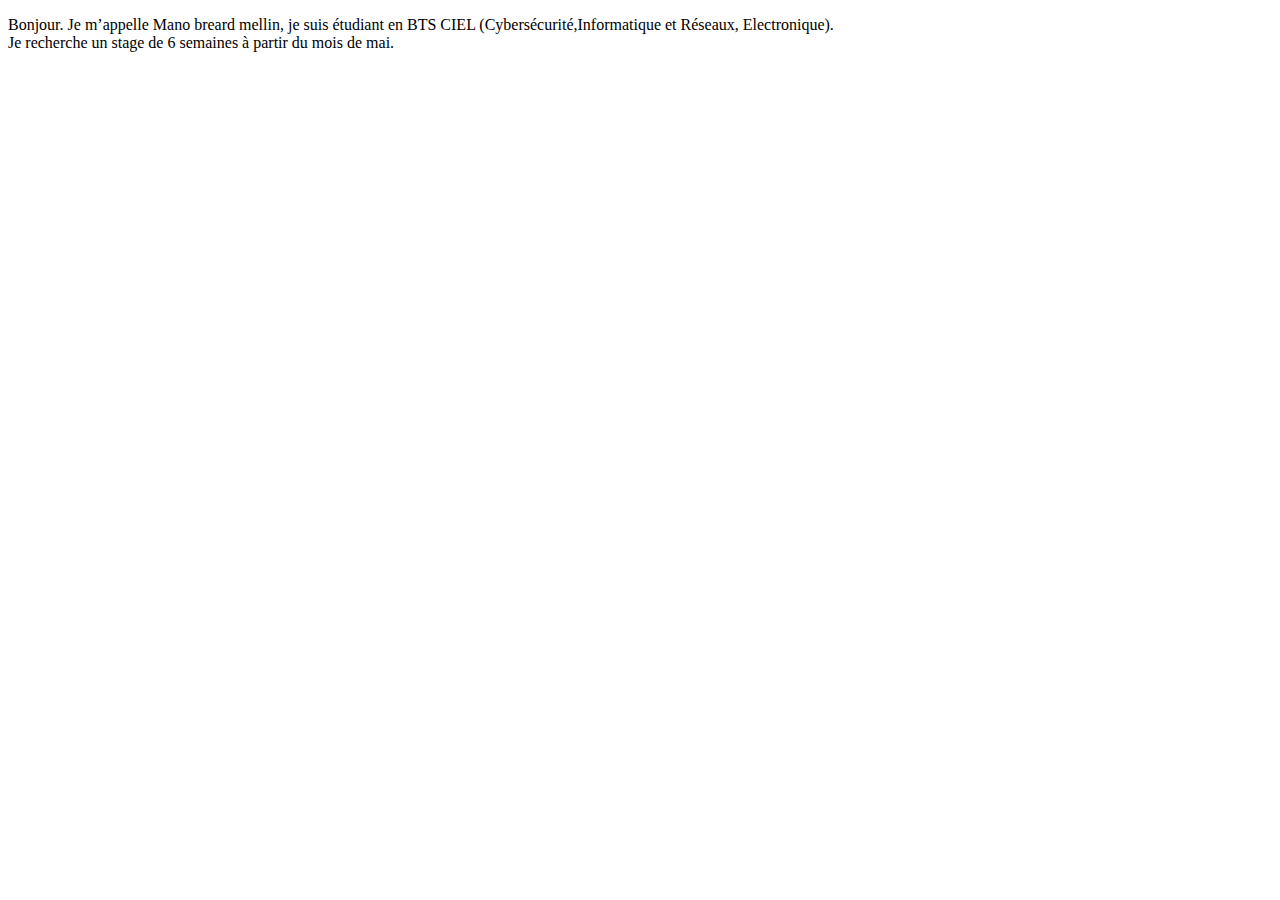
==== cv-en-construction.html @ 1167ad68 "Add files via upload" ====
<!DOCTYPE html>
<html lang="fr">
    <head>
        <meta charset="utf-8" />
        <title>ici c'est le titre </title>
    </head>
    <body>
        <p>
        Bonjour. Je m’appelle Mano breard mellin, je suis étudiant en BTS CIEL (Cybersécurité,Informatique et Réseaux, Electronique).<br />
        Je recherche un stage de 6 semaines à partir du mois de mai.<br /><br />
        </p>
        
        
        
        
    </body>
</html>
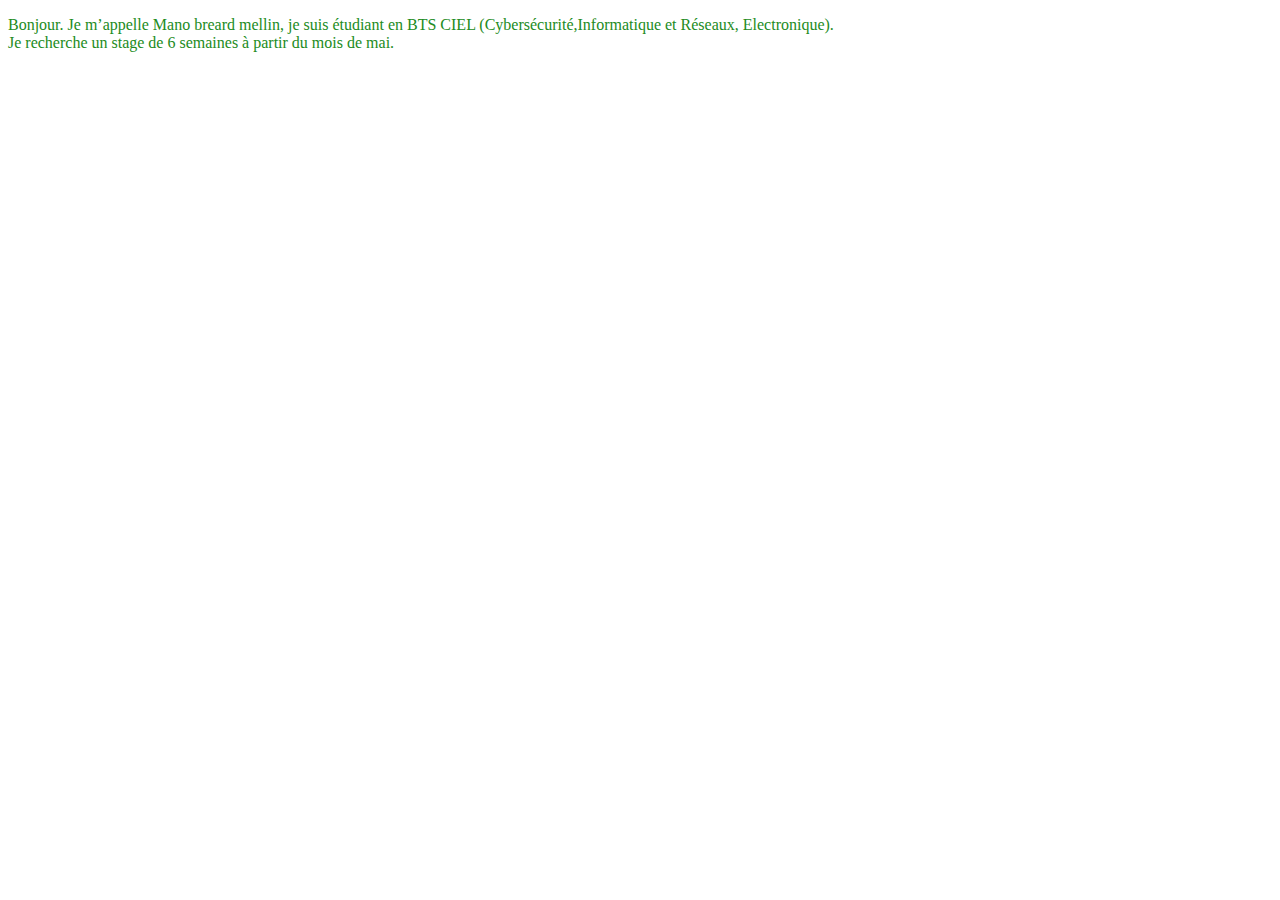
==== commit 0a5b1497: "dev" ====
--- a/cv-en-construction.html
+++ b/cv-en-construction.html
@@ -1,6 +1,7 @@
 <!DOCTYPE html>
 <html lang="fr">
     <head>
+        <link rel="stylesheet" href="styles2.css">
         <meta charset="utf-8" />
         <title>ici c'est le titre </title>
     </head>
--- a/styles2.css
+++ b/styles2.css
@@ -0,0 +1,3 @@
+p {
+    color: forestgreen;
+}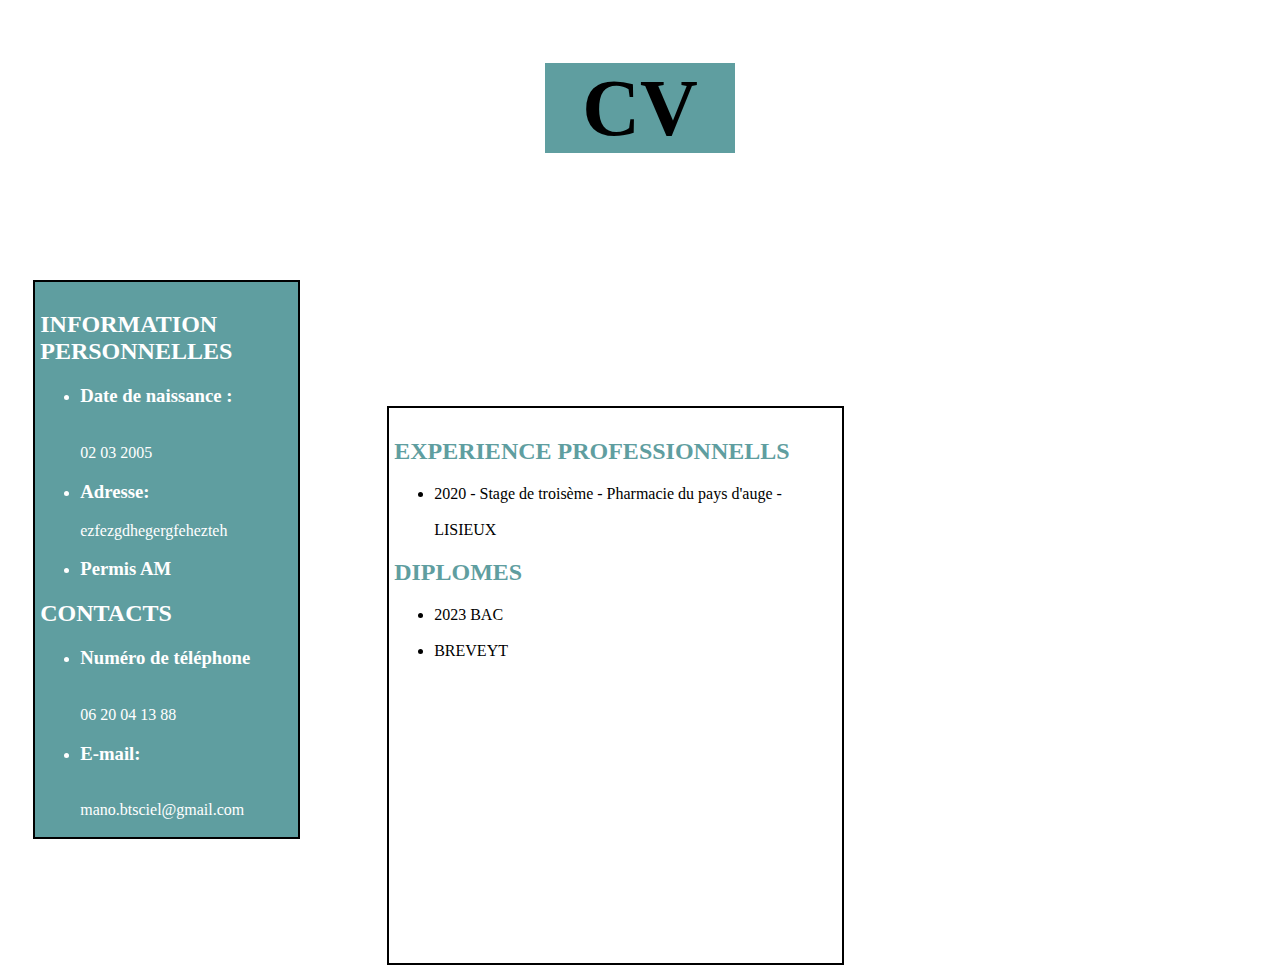
==== commit 8840a353: "dev" ====
--- a/cv-en-construction.html
+++ b/cv-en-construction.html
@@ -3,13 +3,42 @@
     <head>
         <link rel="stylesheet" href="styles2.css">
         <meta charset="utf-8" />
-        <title>ici c'est le titre </title>
+        <title>CV Mano Breard Mellin</title>
     </head>
     <body>
-        <p>
-        Bonjour. Je m’appelle Mano breard mellin, je suis étudiant en BTS CIEL (Cybersécurité,Informatique et Réseaux, Electronique).<br />
-        Je recherche un stage de 6 semaines à partir du mois de mai.<br /><br />
-        </p>
+        <header>
+           <h1>CV</h1>
+        </header>
+        <section>
+            <h2>INFORMATION PERSONNELLES<br ></h2>
+            <ul >
+                <li><h3>Date de naissance :</h3><br >02 03 2005</li>
+                <li><h3>Adresse: <br ></h3>ezfezgdhegergfehezteh</li>
+                <li><h3>Permis AM</h3></li>
+            </ul>
+            <h2>CONTACTS</h2>
+            <ul >
+                <li><h3>Numéro de téléphone</h3></li><br >06 20 04 13 88
+                <li><h3>E-mail:</h3></li><br >mano.btsciel@gmail.com
+            </ul>
+        </section>
+        <main>
+            <h2>EXPERIENCE PROFESSIONNELLS<br ></h2>
+            <ul class="point">
+                <li>2020 - Stage de troisème - Pharmacie du pays d'auge -</li><br >
+                LISIEUX
+            </ul>
+            <h2>DIPLOMES</h2>
+            <ul class="point">
+                <li>2023 BAC</li><br >
+                <li>BREVEYT</li>
+
+
+            </ul>
+
+            
+
+        </main>
         
         
         
--- a/styles2.css
+++ b/styles2.css
@@ -1,3 +1,63 @@
-p {
-    color: forestgreen;
-}+main {
+    
+    border: 2px solid black ;
+    padding: 5px;
+    padding-top : 10px;
+    margin: 10px;
+    margin-left : 30px;
+    height: 60%;
+    width: 35%;
+    background-color: rgb(255, 255, 255);
+    margin-left: 30%;
+    margin-top: -35%;
+    color: cadetblue
+    
+
+}
+section {
+    border: 2px solid black ;
+    padding: 5px;
+    padding-top : 10px;
+    margin: 10px;
+    margin-left : 30px;
+    color: white;
+    
+    height: 60%;
+    width: 20%;
+    background-color: cadetblue;
+    margin-left: 2%;
+    margin-top: 10%;
+
+
+}
+body {
+    height: 100%;
+    
+
+}
+html {
+    height: 100%;
+}
+header {
+    
+    height: 10%;
+    width: 15%;
+    margin-top: 5%; 
+    margin-left: auto;
+    margin-right: auto;
+    background-color: cadetblue;
+    
+    
+}
+
+.point {
+    color: black
+}
+h1 {
+    
+    text-align: center;
+    font-size: 5em;
+}
+   
+    
+    
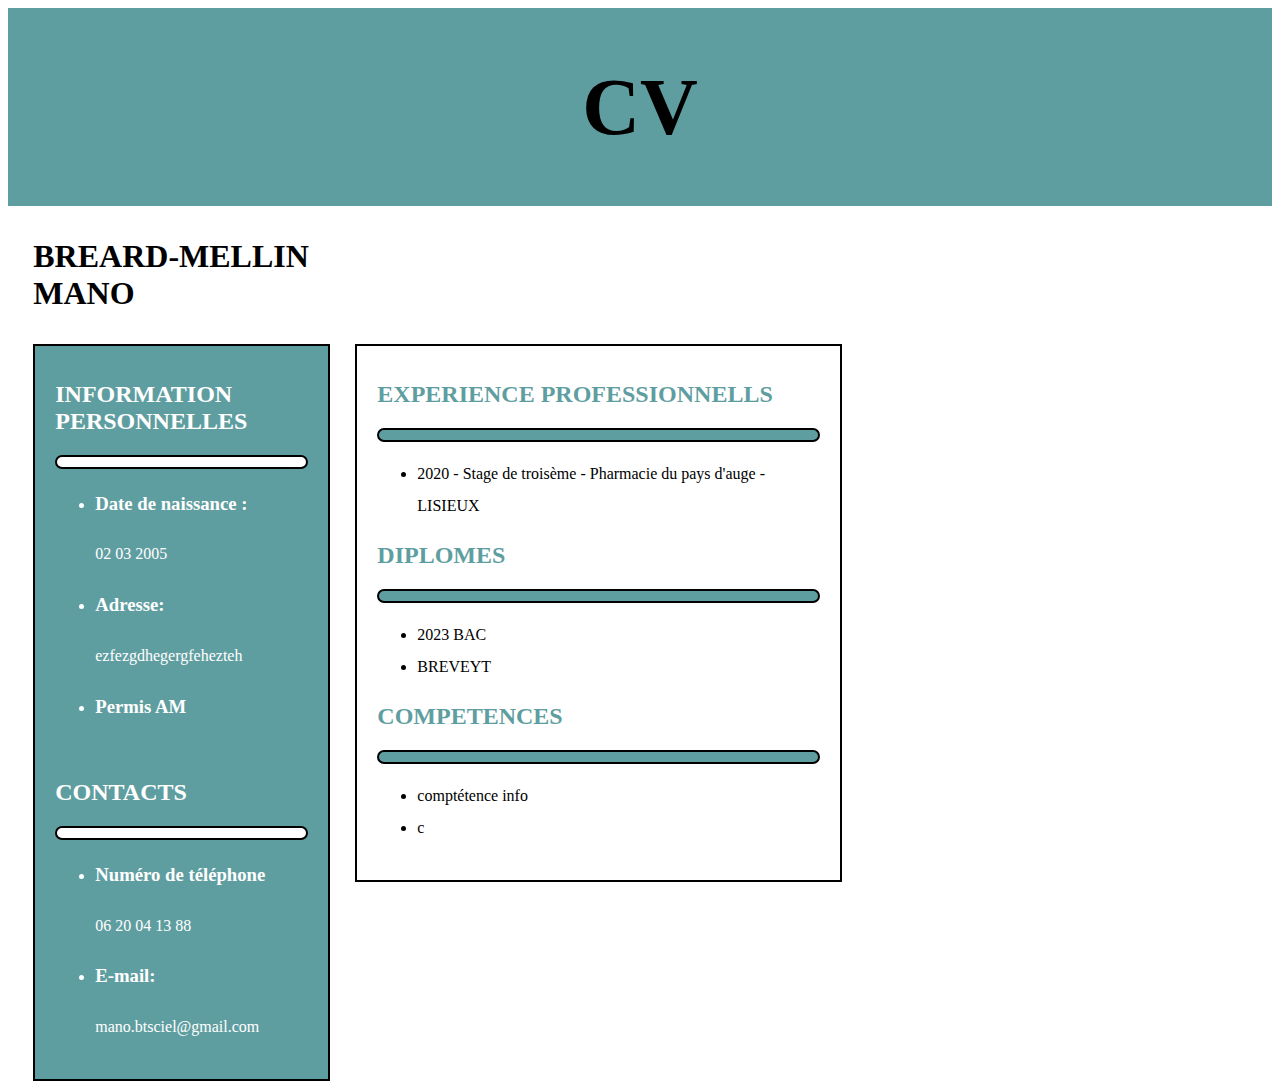
==== commit 8689724b: "a" ====
--- a/cv-en-construction.html
+++ b/cv-en-construction.html
@@ -7,41 +7,44 @@
     </head>
     <body>
         <header>
-           <h1>CV</h1>
+            <div><h1>CV</h1></div>
+            <nav><p class="nom"><strong>BREARD-MELLIN<br >MANO</strong></p></nav>
         </header>
-        <section>
-            <h2>INFORMATION PERSONNELLES<br ></h2>
-            <ul >
-                <li><h3>Date de naissance :</h3><br >02 03 2005</li>
-                <li><h3>Adresse: <br ></h3>ezfezgdhegergfehezteh</li>
-                <li><h3>Permis AM</h3></li>
-            </ul>
-            <h2>CONTACTS</h2>
-            <ul >
-                <li><h3>Numéro de téléphone</h3></li><br >06 20 04 13 88
-                <li><h3>E-mail:</h3></li><br >mano.btsciel@gmail.com
-            </ul>
-        </section>
         <main>
-            <h2>EXPERIENCE PROFESSIONNELLS<br ></h2>
-            <ul class="point">
-                <li>2020 - Stage de troisème - Pharmacie du pays d'auge -</li><br >
-                LISIEUX
-            </ul>
-            <h2>DIPLOMES</h2>
-            <ul class="point">
-                <li>2023 BAC</li><br >
-                <li>BREVEYT</li>
-
-
-            </ul>
-
-            
-
+            <section>
+                <h2>INFORMATION PERSONNELLES<br ></h2>
+                <div class="shape"></div>
+                <ul>
+                    <li><h3>Date de naissance :</h3>02 03 2005</li>
+                    <li><h3>Adresse: <br ></h3>ezfezgdhegergfehezteh</li>
+                    <li><h3>Permis AM</h3></li>
+                </ul>
+                <br ><h2>CONTACTS<br ></h2>
+                <div class="shape"></div>
+                <ul >
+                    <li><h3>Numéro de téléphone</h3>06 20 04 13 88</li>
+                    <li><h3>E-mail:</h3>mano.btsciel@gmail.com</li>
+                </ul>
+            </section>
+            <section id="droite">
+                <h2>EXPERIENCE PROFESSIONNELLS</h2>
+                <div class="shape2"></div>
+                <ul class="point">
+                    <li>2020 - Stage de troisème - Pharmacie du pays d'auge -<br >LISIEUX</li>
+                </ul>
+                <h2>DIPLOMES</h2>
+                <div class="shape2"></div>
+                <ul class="point">
+                    <li>2023 BAC</li>
+                    <li>BREVEYT </li>
+                </ul>
+                <h2>COMPETENCES</h2>
+                <div class="shape2"></div>
+                <ul class="point">
+                    <li>comptétence info<br ></li>
+                    <li>c</li>
+                </ul>
+            </section>
         </main>
-        
-        
-        
-        
     </body>
 </html>--- a/styles2.css
+++ b/styles2.css
@@ -1,34 +1,39 @@
-main {
+#droite {
+    
+    
     
     border: 2px solid black ;
-    padding: 5px;
-    padding-top : 10px;
-    margin: 10px;
-    margin-left : 30px;
+    padding: 20px;
+    padding-top : 15px;
+   
     height: 60%;
     width: 35%;
     background-color: rgb(255, 255, 255);
-    margin-left: 30%;
-    margin-top: -35%;
+   
     color: cadetblue
     
 
 }
 section {
+    
     border: 2px solid black ;
-    padding: 5px;
-    padding-top : 10px;
-    margin: 10px;
-    margin-left : 30px;
+    padding: 20px;
+    padding-top : 15px;
+    
     color: white;
     
     height: 60%;
     width: 20%;
     background-color: cadetblue;
     margin-left: 2%;
-    margin-top: 10%;
+   
 
 
+}
+main {
+    
+    display: flex;
+    flex-direction: row;
 }
 body {
     height: 100%;
@@ -40,11 +45,10 @@
 }
 header {
     
-    height: 10%;
-    width: 15%;
-    margin-top: 5%; 
-    margin-left: auto;
-    margin-right: auto;
+    display: flex;
+    flex-direction: column;
+    width: auto;
+    height: auto;
     background-color: cadetblue;
     
     
@@ -58,6 +62,47 @@
     text-align: center;
     font-size: 5em;
 }
-   
+
+.shape {
+        float: center;
+        width: auto;
+        height: 10px;
+        shape-outside: inset(100px 20px 10px 0 round 100px);
+        border: 2px solid black;
+        border-radius: 10px;
+        
+        background-color: white;
+}
+       
+    
+.shape2 {
+    float: center;
+    width: auto;
+    height: 10px;
+    shape-outside: inset(100px 200px 100px 0 round 10px);
+    border: 2px solid black;
+    border-radius: 10px;
+    
+    background-color: cadetblue;
+}
+.nom {
+    font-size: 2em;
+    margin-right: auto;
+    margin-left: 2%;
     
     
+    color: black;
+
+
+
+} 
+nav {
+    background-color: white;
+    
+    
+    
+}
+li {
+    line-height: 200%;
+}
+    
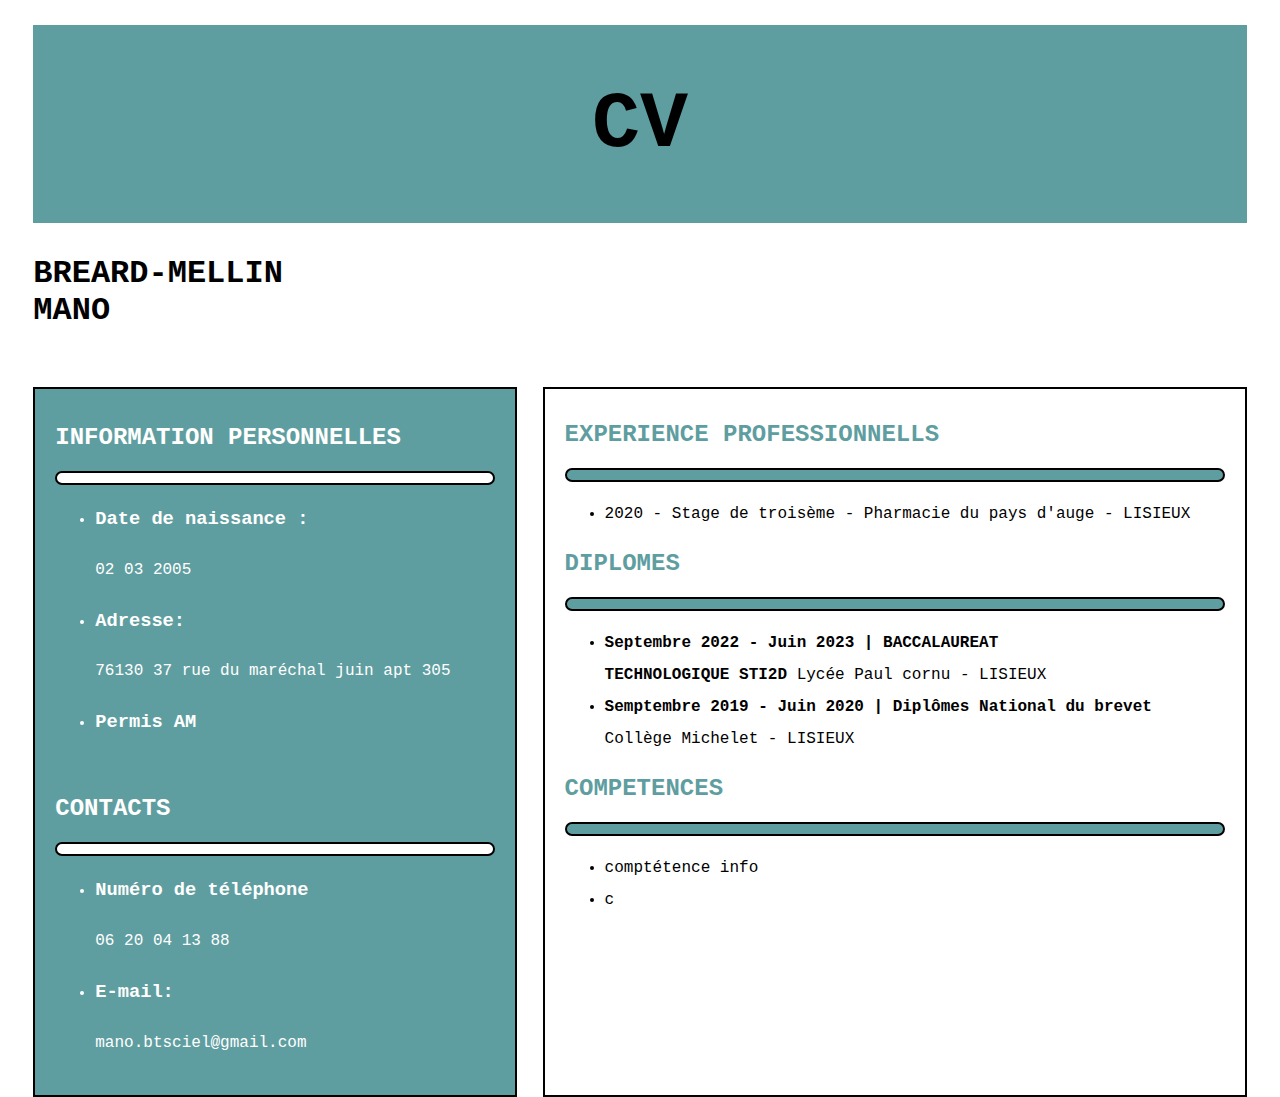
==== commit 72630c12: "a" ====
--- a/cv-en-construction.html
+++ b/cv-en-construction.html
@@ -16,7 +16,7 @@
                 <div class="shape"></div>
                 <ul>
                     <li><h3>Date de naissance :</h3>02 03 2005</li>
-                    <li><h3>Adresse: <br ></h3>ezfezgdhegergfehezteh</li>
+                    <li><h3>Adresse: <br ></h3>76130 37 rue du maréchal juin apt 305</li>
                     <li><h3>Permis AM</h3></li>
                 </ul>
                 <br ><h2>CONTACTS<br ></h2>
@@ -30,13 +30,14 @@
                 <h2>EXPERIENCE PROFESSIONNELLS</h2>
                 <div class="shape2"></div>
                 <ul class="point">
-                    <li>2020 - Stage de troisème - Pharmacie du pays d'auge -<br >LISIEUX</li>
+                    <li>2020 - Stage de troisème - Pharmacie du pays d'auge - LISIEUX</li>
                 </ul>
                 <h2>DIPLOMES</h2>
                 <div class="shape2"></div>
                 <ul class="point">
-                    <li>2023 BAC</li>
-                    <li>BREVEYT </li>
+                    <li><b>Septembre 2022 - Juin 2023 | BACCALAUREAT<br>TECHNOLOGIQUE STI2D</b> Lycée Paul cornu - LISIEUX</li>
+                    <li><b>Semptembre 2019 - Juin 2020 | Diplômes National du brevet</b><br>
+                    Collège Michelet - LISIEUX</li>
                 </ul>
                 <h2>COMPETENCES</h2>
                 <div class="shape2"></div>
--- a/styles2.css
+++ b/styles2.css
@@ -4,10 +4,11 @@
     
     border: 2px solid black ;
     padding: 20px;
-    padding-top : 15px;
+    padding-top : 1%;
+    margin-right: 2%;
    
-    height: 60%;
-    width: 35%;
+    height: auto;
+    width: 60%;
     background-color: rgb(255, 255, 255);
    
     color: cadetblue
@@ -22,8 +23,8 @@
     
     color: white;
     
-    height: 60%;
-    width: 20%;
+    height: auto;
+    width: 40%;
     background-color: cadetblue;
     margin-left: 2%;
    
@@ -37,6 +38,7 @@
 }
 body {
     height: 100%;
+    font-family:'Courier New', Courier, monospace
     
 
 }
@@ -44,7 +46,7 @@
     height: 100%;
 }
 header {
-    
+    margin: 2%;
     display: flex;
     flex-direction: column;
     width: auto;
@@ -87,8 +89,8 @@
 }
 .nom {
     font-size: 2em;
-    margin-right: auto;
-    margin-left: 2%;
+    
+    
     
     
     color: black;
@@ -105,4 +107,3 @@
 li {
     line-height: 200%;
 }
-    
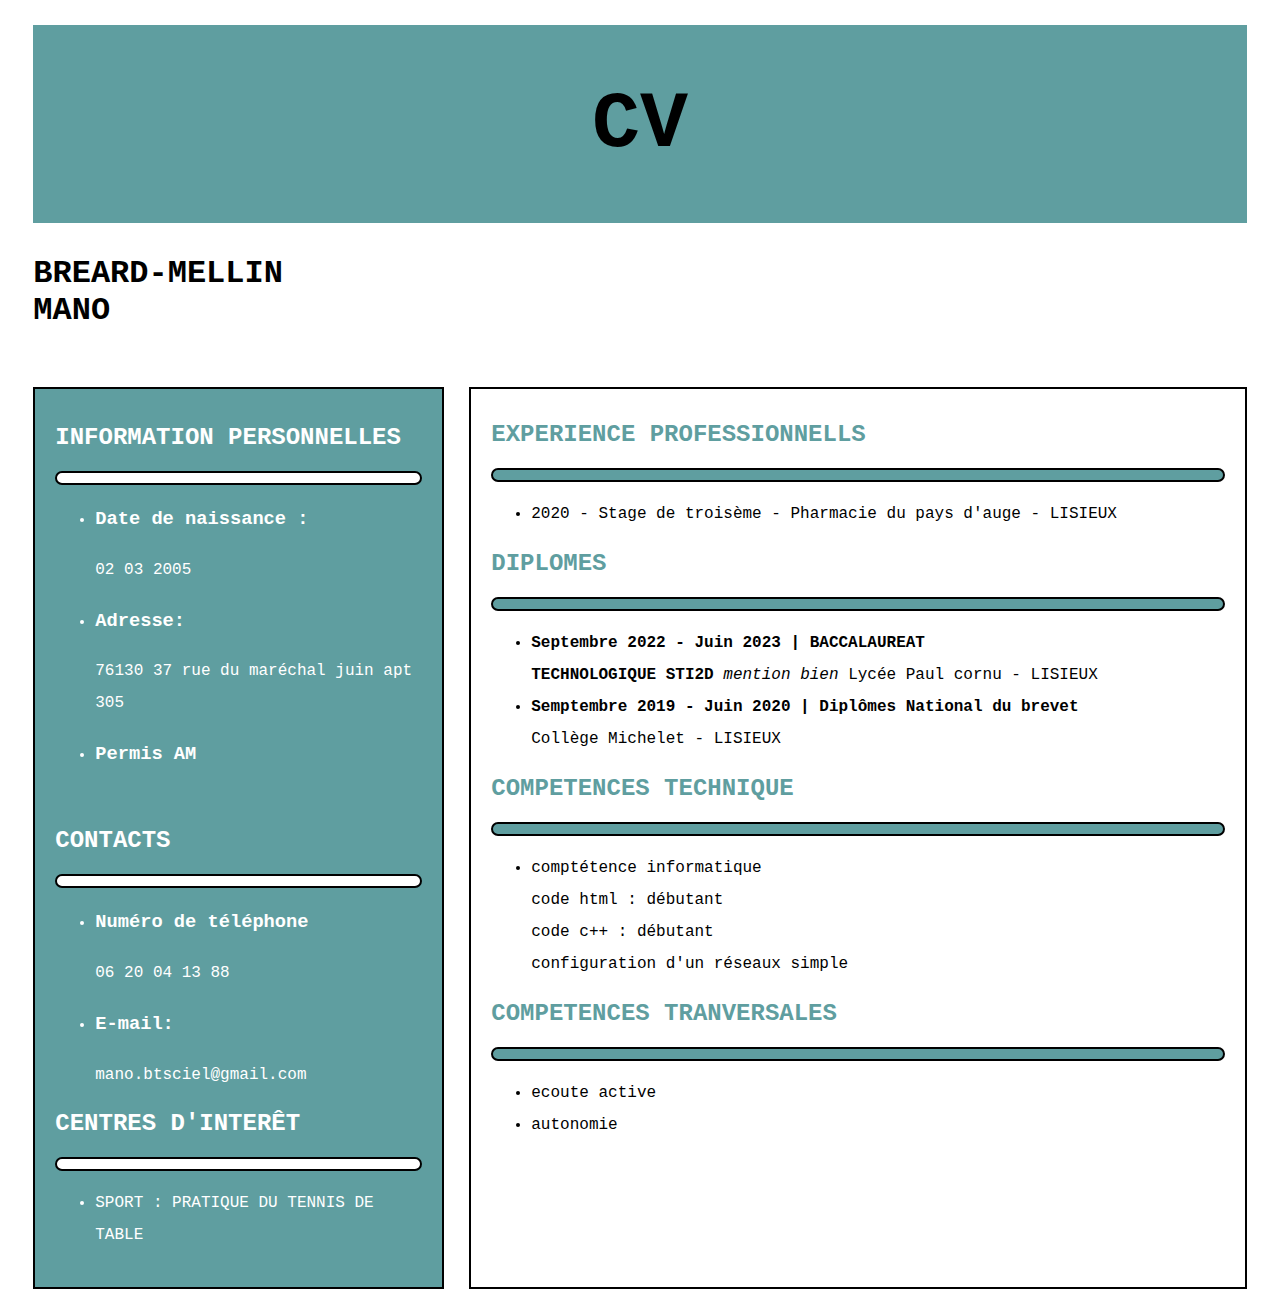
==== commit 34dc3322: "a" ====
--- a/cv-en-construction.html
+++ b/cv-en-construction.html
@@ -25,6 +25,12 @@
                     <li><h3>Numéro de téléphone</h3>06 20 04 13 88</li>
                     <li><h3>E-mail:</h3>mano.btsciel@gmail.com</li>
                 </ul>
+                <h2>CENTRES D'INTERÊT</h2>
+                <div class="shape"></div>
+                <ul >
+                    <li>SPORT : PRATIQUE DU TENNIS DE TABLE</li>
+
+                </ul>
             </section>
             <section id="droite">
                 <h2>EXPERIENCE PROFESSIONNELLS</h2>
@@ -35,15 +41,20 @@
                 <h2>DIPLOMES</h2>
                 <div class="shape2"></div>
                 <ul class="point">
-                    <li><b>Septembre 2022 - Juin 2023 | BACCALAUREAT<br>TECHNOLOGIQUE STI2D</b> Lycée Paul cornu - LISIEUX</li>
+                    <li><b>Septembre 2022 - Juin 2023 | BACCALAUREAT<br>TECHNOLOGIQUE STI2D</b> <em>mention bien</em> Lycée Paul cornu - LISIEUX</li>
                     <li><b>Semptembre 2019 - Juin 2020 | Diplômes National du brevet</b><br>
                     Collège Michelet - LISIEUX</li>
                 </ul>
-                <h2>COMPETENCES</h2>
+                <h2>COMPETENCES TECHNIQUE</h2>
                 <div class="shape2"></div>
                 <ul class="point">
-                    <li>comptétence info<br ></li>
-                    <li>c</li>
+                    <li>comptétence informatique<br >code html : débutant <br>code c++ : débutant <br> configuration d'un réseaux simple</li>
+                </ul>
+                <h2>COMPETENCES TRANVERSALES</h2>
+                <div class="shape2"></div>
+                <ul class="point">
+                <li>ecoute active</li>
+                <li>autonomie</li>
                 </ul>
             </section>
         </main>
--- a/styles2.css
+++ b/styles2.css
@@ -24,7 +24,7 @@
     color: white;
     
     height: auto;
-    width: 40%;
+    width: 30%;
     background-color: cadetblue;
     margin-left: 2%;
    
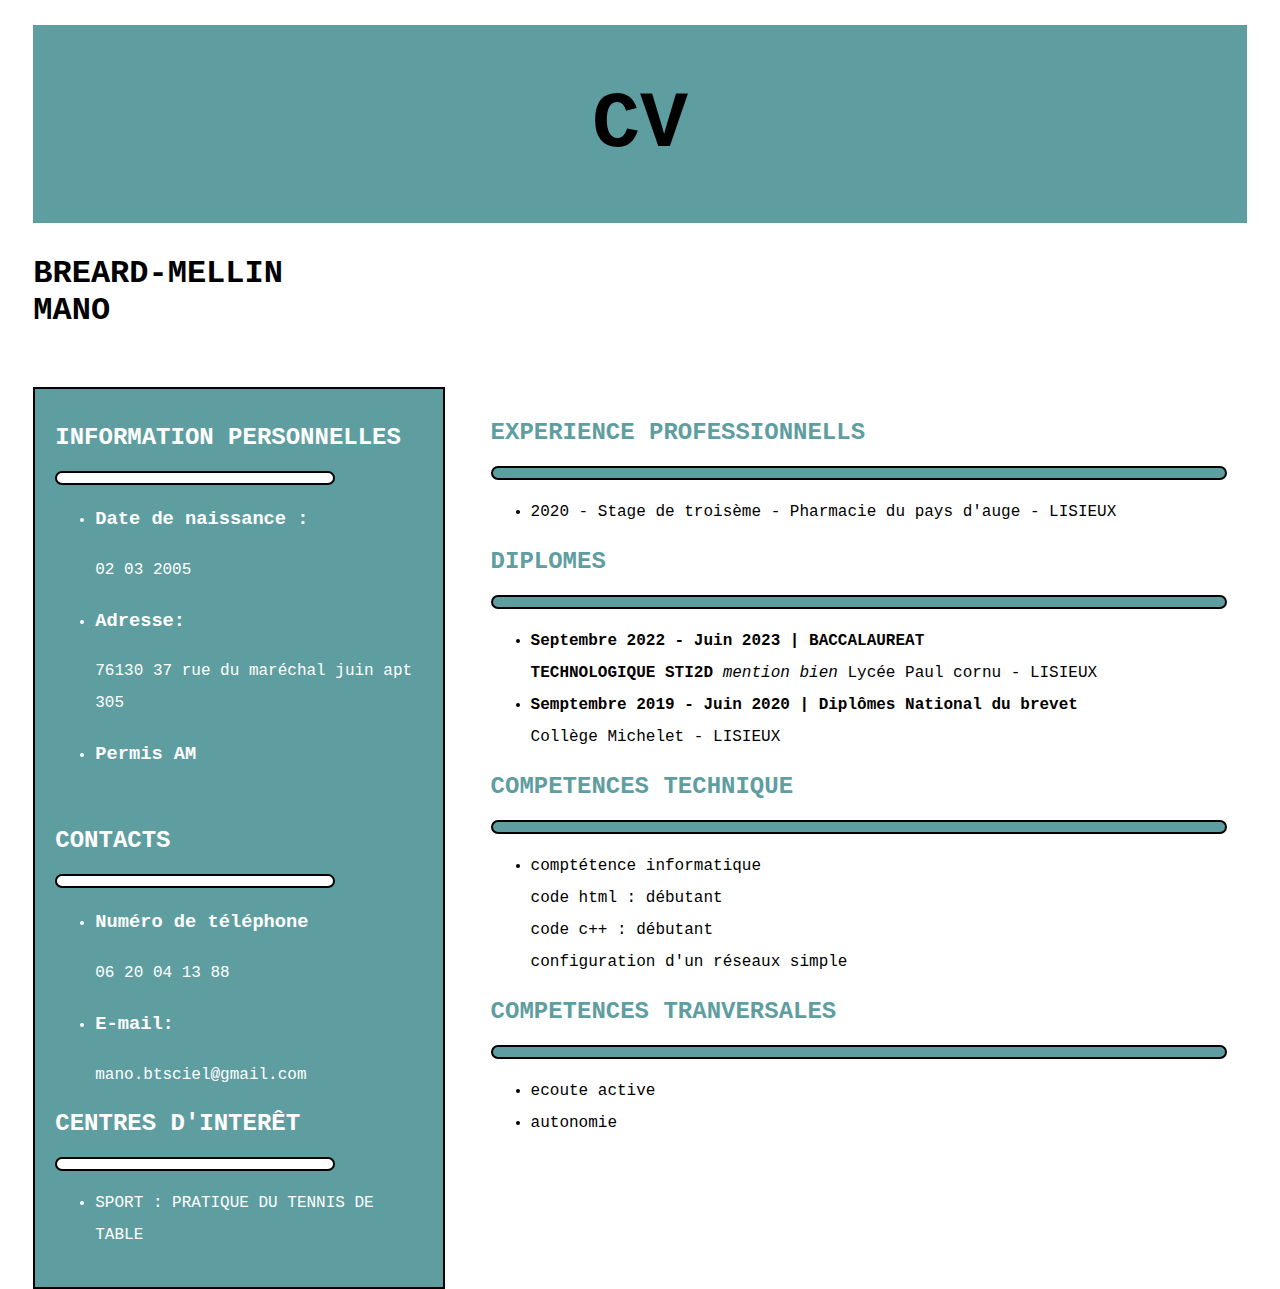
==== commit e416fa50: "a" ====
--- a/cv-en-construction.html
+++ b/cv-en-construction.html
@@ -11,7 +11,7 @@
             <nav><p class="nom"><strong>BREARD-MELLIN<br >MANO</strong></p></nav>
         </header>
         <main>
-            <section>
+            <section id="gauche">
                 <h2>INFORMATION PERSONNELLES<br ></h2>
                 <div class="shape"></div>
                 <ul>
--- a/styles2.css
+++ b/styles2.css
@@ -2,7 +2,7 @@
     
     
     
-    border: 2px solid black ;
+    
     padding: 20px;
     padding-top : 1%;
     margin-right: 2%;
@@ -15,9 +15,12 @@
     
 
 }
+#gauche {
+    border: 2px solid black;
+}
 section {
     
-    border: 2px solid black ;
+    
     padding: 20px;
     padding-top : 15px;
     
@@ -67,7 +70,7 @@
 
 .shape {
         float: center;
-        width: auto;
+        width: 75%;
         height: 10px;
         shape-outside: inset(100px 20px 10px 0 round 100px);
         border: 2px solid black;
